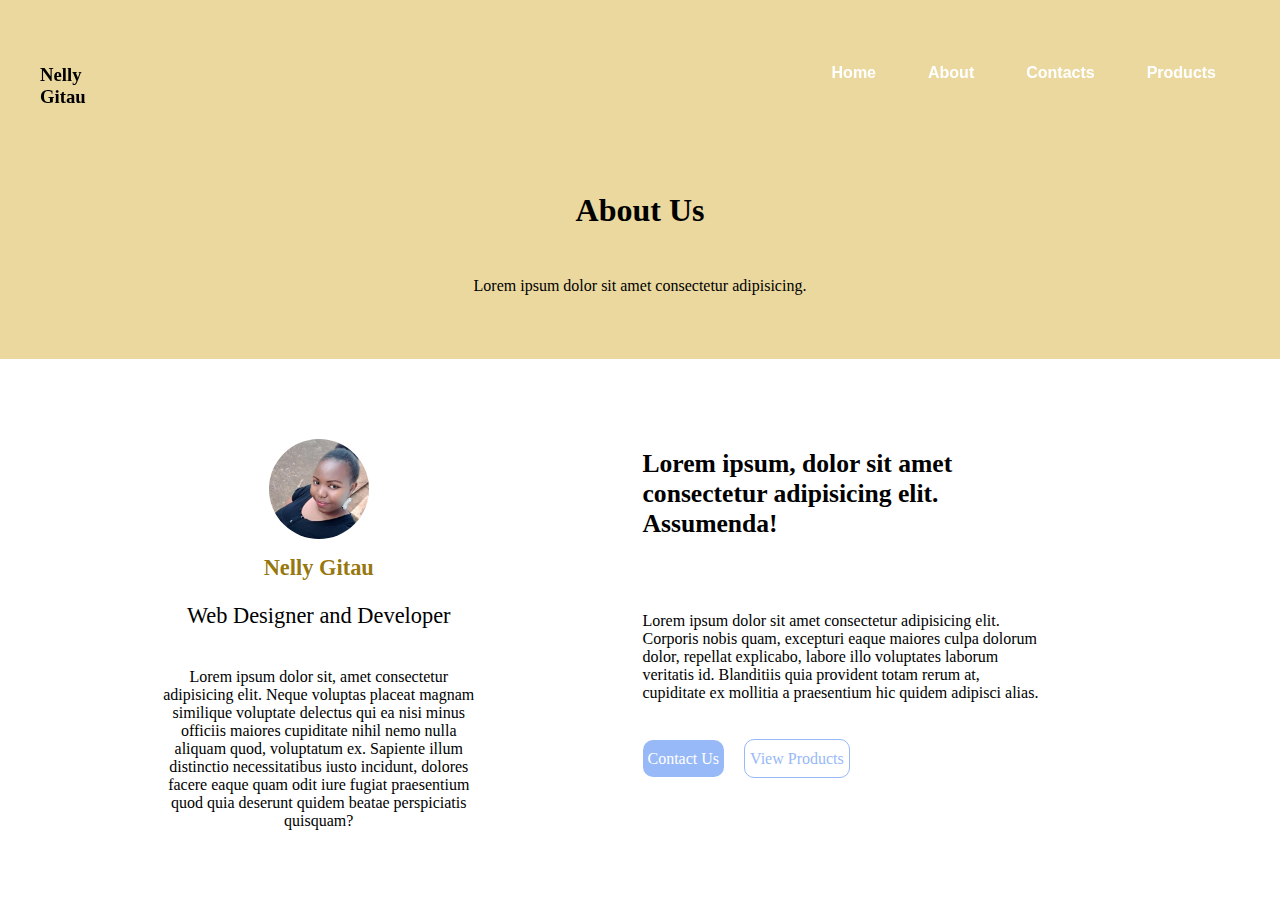
==== about.html @ fa051f5f "initial commit" ====
<!DOCTYPE html>
<html lang="en">
<head>
    <meta charset="UTF-8">
    <meta http-equiv="X-UA-Compatible" content="IE=edge">
    <meta name="viewport" content="width=device-width, initial-scale=1.0">

    <!-- jquery links -->
    <script src="Jquery/jquery-3.4.1.slim.js"></script>

    <script src="js/main.js"></script>
    <link rel="stylesheet" href="css/styling.css">
    <title>Document</title>
</head>
<body>
    <!-- header section -->
    <header>
        <div class="header hero">
            <!-- logo area -->
            <div class="logo header-logo">
                <h3>Nelly Gitau</h3>
            </div>

            <!-- Humburger menu -->
            <div class="burger-btn">
                <span><img src="images/icon-hamburger.svg" alt=""></span>
            </div>

            <!-- Navbar -->
            <nav class="nav">
                <ul class="menu-nav">
                    <li class="menu-nav__item"><a href="index.html" class="menu-nav__link">Home</a></li>
                    <li class="menu-nav__item"><a href="about.html" class="menu-nav__link">About</a></li>
                    <li class="menu-nav__item"><a href="contact.html" class="menu-nav__link">Contacts</a></li>
                    <li class="menu-nav__item"><a href="products.html" class="menu-nav__link">Products</a></li>
                    
                </ul>
            </nav>
        </div>
        </div>
    </header>

    <main>
        <!-- About us section -->
        <section class="about-us">
            <div class="hero-about">
                <h1>About Us</h1>
                <p>Lorem ipsum dolor sit amet consectetur adipisicing.</p>
            </div>
            <div class="info-container">
                <div class="hero-split-3">
                    <article class="my__info">
                        <img src="images/nelly.jpeg" alt="image of nelly">
                        <h4 class="my__name">Nelly Gitau</h4>
                        <p class="my__occupation">Web Designer and Developer</p>
                        <p class="my__bio">
                            Lorem ipsum dolor sit, amet consectetur adipisicing elit. Neque voluptas placeat magnam similique voluptate delectus qui ea nisi minus officiis maiores cupiditate nihil nemo nulla aliquam quod, voluptatum ex. Sapiente illum distinctio necessitatibus iusto incidunt, dolores facere eaque quam odit iure fugiat praesentium quod quia deserunt quidem beatae perspiciatis quisquam?
                        </p>
                    </article>
                    <article class="about-content">
                        <h1 class="about-heading">
                            Lorem ipsum, dolor sit amet consectetur adipisicing elit. Assumenda!
                        </h1>
                        <p class="about-paragraph">
                            Lorem ipsum dolor sit amet consectetur adipisicing elit. Corporis nobis quam, excepturi eaque maiores culpa dolorum dolor, repellat explicabo, labore illo voluptates laborum veritatis id. Blanditiis quia provident totam rerum at, cupiditate ex mollitia a praesentium hic quidem adipisci alias.
                        </p>
                        <span><a class="btn-blue" href="contact.html">Contact Us</a></span>
                        <span><a class="btn-transparent" href="products.html">View Products</a></span>
                    </article>
                </div>
            </div>
        </section>
    </main>
</body>
</html>
---- css/styling.css ----
/* Remove default margin */
body,
h1,
h2,
h3,
h4,
p,
figure,
blockquote,
dl,
dd {
  margin: 0;
}

.home-body{
    background: var(--clr-neutral-gry);
    overflow: hidden;
}

ul {
    list-style-type: none;
    padding: 0;
    margin: 0;
}
a{
    text-decoration: none;
}


 
.header{
    
    position: fixed;
    z-index: 2;
    width: 100%;
    padding: 4rem 0;
    transition: all 0.5s ease-in-out;
}

.header.bg-other{
    position: fixed;
    top: 0;
    transition: all 0.5s ease-in-out;
}

@media (min-width: 700px){
    .header{
        display: flex;
        justify-content: space-between;
    }

.header.bg-other{
    position: fixed;
    top: 0;
    transition: all 0.5s ease-in-out;
}
}

.header .logo{
    padding-left: 1.5625em;
}

@media (min-width: 700px){
    .header .logo{
        padding-left: 2.5em;
    }
}

.nav{
    position: fixed;
    top: 4em;
    left: -6px;
    width: 100vw;
    visibility: hidden;
    -webkit-clip-path: polygon(96% 0%, 90% 10%, 0% 10%, 0% 100%, 100% 100%);
          clip-path: polygon(96% 0%, 90% 10%, 0% 10%, 0% 100%, 100% 100%);
}

.nav.open{
    visibility: visible;
}

@media (min-width: 450px) {
    .nav {
      -webkit-clip-path: polygon(100% 0%, 90% 10%, 0% 10%, 0% 100%, 100% 100%);
              clip-path: polygon(100% 0%, 90% 10%, 0% 10%, 0% 100%, 100% 100%);
    }
}

@media (min-width: 700px) {
    .nav {
      visibility: visible;
      -webkit-clip-path: none;
              clip-path: none;
      position: static;
    }
    
}

.nav .menu-nav{
    display: flex;
    flex-flow: column wrap;
    align-items: center;
    justify-content: space-evenly;
    margin: 0 1em;
    height: 50vh;
    overflow: hidden;
    transform: translate(-50%, -50%) scale(0);
    transform-origin: top;
    cursor: pointer;
    transition: all 0.5s ease-in-out;
}

.nav .menu-nav.open {
    transform: translateY(0) scale(1);
}

.nav .menu-nav__link {
    font-family: "Barlow", sans-serif;
    font-weight: 600;
    color: #333;
    padding: 1rem 0;
}

@media (min-width: 701px) {
    .nav .menu-nav__link {
      color: #fff;
    }
}

@media (min-width: 700px) {
    .nav .menu-nav {
      display: block;
      transform: translateY(0);
      background: transparent;
      text-align: right;
      height: 100%;
      overflow: visible;
    }
    .nav .menu-nav__item {
      display: inline;
      padding-right: 1.5rem;
    }
}


@media (min-width: 900px) {
    .nav .menu-nav__item {
      padding-right: 3rem;
    }
}

.burger-btn{
    position: absolute;
    height: 20px;
    width: 20px;
    cursor: pointer;
    top: 4rem;
    right: 2rem;
}

@media (min-width: 700px){
    .burger-btn{
        visibility: hidden;
    }
}





/* .hero{
    
    
} */
.split-hero{
    display: grid;
    /* grid-auto-flow: column; */
    grid-template-columns: 1fr 1fr;
    background: rgba(233, 214, 153, 0.945);
    height: 100vh;
    
}
/* .split-hero .who__iam{
    background: rgba(233, 214, 153, 0.945);
    
} */
.who__iam .container-who{
    padding: 15rem 0 0 5rem;
    max-width: 30.3546rem;

    
}


.my__potrait img{
    object-fit: cover;
    z-index: 3;
    height: 100vh;
    max-width: 100%;
}


/* About section*/

.hero-about{
    background: rgba(233, 214, 153, 0.945);
    display: flex;
    align-items: center;
    justify-content: center;
    flex-flow: column;
    padding-top: 10rem;
}

.hero-about h1{
    padding: 1em;
    font-weight: 800;
}

.hero-about p{
    padding: 1em 0 4em 0;
}

.hero-split-3{
    display: grid;
    grid-template-columns: 1fr 1fr;
    gap: 5px;
}

.bg-dark{
    background: rgb(70, 79, 99);
    box-shadow: rgba(50, 50, 93, 0.25) 0px 50px 100px -20px, rgba(0, 0, 0, 0.3) 0px 30px 60px -30px, rgba(10, 37, 64, 0.35) 0px -2px 6px 0px inset;
}

.info-container{
    padding-top: 4em ;
}
.text-white{
    color: #fff;
}
.splitted-info{
    display: flex;
    flex-flow: row;
}
.my__info{
    display: flex;
    align-items: center;
    flex-flow: column;
    ;
}
.my__info .my__name{
    font-weight: 700;
    font-size: 1.4em;
    color: rgba(145, 111, 0, 0.945);
}

.my__info .my__occupation{
    font-weight: 500;
    font-size: 1.4em;
}

.my__info img{
    height: 100px;
    max-width: 100%;
    border-radius: 50%;
    padding: 1em;
}
.my__info .my__occupation{
    padding: 1em;
}
.my__info .my__bio{
    text-align: center;
    max-width: 20.456rem;
    padding: 1em;
}

.about-content span{
    padding-top: 1em;
    padding-right: 1em;
}
.about-heading{
    font-weight: 700;
    font-size: 1.6em;
    max-width: 20.235rem;
    padding-top: 1em;
    padding-bottom: 1em;
}
.about-paragraph{
    font-weight: 100;
    font-size: 1rem;
    padding-top: 3em;
    padding-bottom: 3em;
    max-width: 25.2345rem;
}
.btn-blue{
    background: rgb(152, 185, 247);
    color: #fff;
    padding: 10px 5px;
    font-size: 1em;
    font-weight: 500;
    border-radius: 10px;
}
.btn-transparent{
    color: rgb(152, 185, 247);
    border: 1px solid rgb(152, 185, 247);
    font-size: 1em;
    font-weight: 500;
    border-radius: 10px;
    padding: 10px 5px;
}

/* Contact-section */
.contact-bg{
    background: rgb(119, 131, 153);
}
.contact-container{
    padding: 10rem 5rem 0 5rem;
    display: flex;
    align-items: center;
    justify-content: center;
    flex-flow: column;
}

.hr-container{
    padding: 1em 5rem 0 5rem;
    color: #fff;
    border: none;
    color: #fff;
}
/* .contact-container hr{
    width: 100%;
} */
hr {
    border: 0;
    height: 1px;
    /* width: 10%; */
    position: relative;
    margin: 30px auto;
  }
  hr.center-ball {
    background: #39d1b4;
  }
  hr.center-ball:before {
    content: "";
    width: 6px;
    height: 6px;
    background: #39d1b4;
    display: inline-block;
    border: 2px solid #39d1b4;
    -moz-border-radius: 50%;
    -webkit-border-radius: 50%;
    border-radius: 50%;
    position: absolute;
    top: -4px;
    left: 50%;
    margin: 0 0 0 -3px;
}

.main-info{
    display: flex;
    justify-content: center;
    align-items: center;
    flex-flow: column;
}
.main-info > *{
    padding: 1em 0 1em 0 ;
}

.container-for-split{
    padding: 0 10rem 0 10rem
}

.split-contact__info{
    display: grid;
    grid-template-columns: 1fr 1fr;
    justify-content: center;
    align-items: center;
}

.contact-form{
    display: flex;
    justify-content: center;
    align-items: center;
}

.form-group{
    margin-bottom: 1rem;
}
.form-control {
    display: block;
    width: 100%;
    height: calc(2.25rem + 2px);
    padding: 0.375rem 0.75rem;
    font-size: 1rem;
    line-height: 1.5;
    color: #495057;
    background-color: #fff;
    background-clip: padding-box;
    border: 1px solid #ced4da;
    border-radius: 0.25rem;
    transition: border-color 0.15s ease-in-out, box-shadow 0.15s ease-in-out;
}
.form-control:focus {
    color: #495057;
    background-color: #fff;
    border-color: #80bdff;
    outline: 0;
    box-shadow: 0 0 0 0.2rem rgba(0, 123, 255, 0.25);
}

.form-control::placeholder {
    color: #6c757d;
    opacity: 1;
}


input[type="submit"]{
    align-items: center;
    padding: 10px 5px;
}

.location__personal p{
    padding: 1em 0 1em 0;
}
.location__personal i{
    color: #fff;
}
.location__personal span{
    padding-right: 1em;
}

  
hr.center-diamond {
    background: #c0d8d4;
  }
hr.center-diamond:before {
    content: "";
    width: 6px;
    height: 6px;
    background: #c0d8d4;
    display: inline-block;
    border: 2px solid #c0d8d4;
    position: absolute;
    top: -5px;
    left: 50%;
    margin: 0 0 0 -3px;
    transform: rotate(45deg);
    -ms-transform: rotate(45deg);
    /* IE 9 */
    -webkit-transform: rotate(45deg);
    /* Opera, Chrome, and Safari */
}

.socials{
    display: flex;
    justify-content: center;
    align-items: center;
}

/* Product page */
.products-hero{
    background: rgb(202, 248, 240);
    
}
.humaans{
    display: flex;
    justify-content: flex-end;
    align-items: flex-end;
}

.hero-text{
    text-transform: capitalize;
    /* display: flex;
    align-items: center;
    justify-content: center;
    padding: 5rem 0 5rem 0; */
    position: absolute;
    left: 50%;
    top: 30%;
    transform: translate(-50%, -50%);
    text-align: center;
}

.hero-text h3{
    font-weight: 700;
    font-size: 2.1em;
    color: darkgoldenrod;
    padding: 1em;
}

.hero-text p{
    padding: 1em;
    font-weight: 700;
    font-size: 1.2em;
}

.prod-container{
    padding: 0 5rem 0 5em;
}

.product-header{
    display: flex;
    justify-content: center;
    flex-flow: column;
    align-items: center;

}

.product-split{
    display: grid;
    grid-template-columns: 1fr 1fr 1fr 1fr;
    padding: 4rem 0 4rem 0;
}

.productimg img{
    height: 100%;
    max-width: 100%;
}

.product__slogan{
    padding: 1em;
}
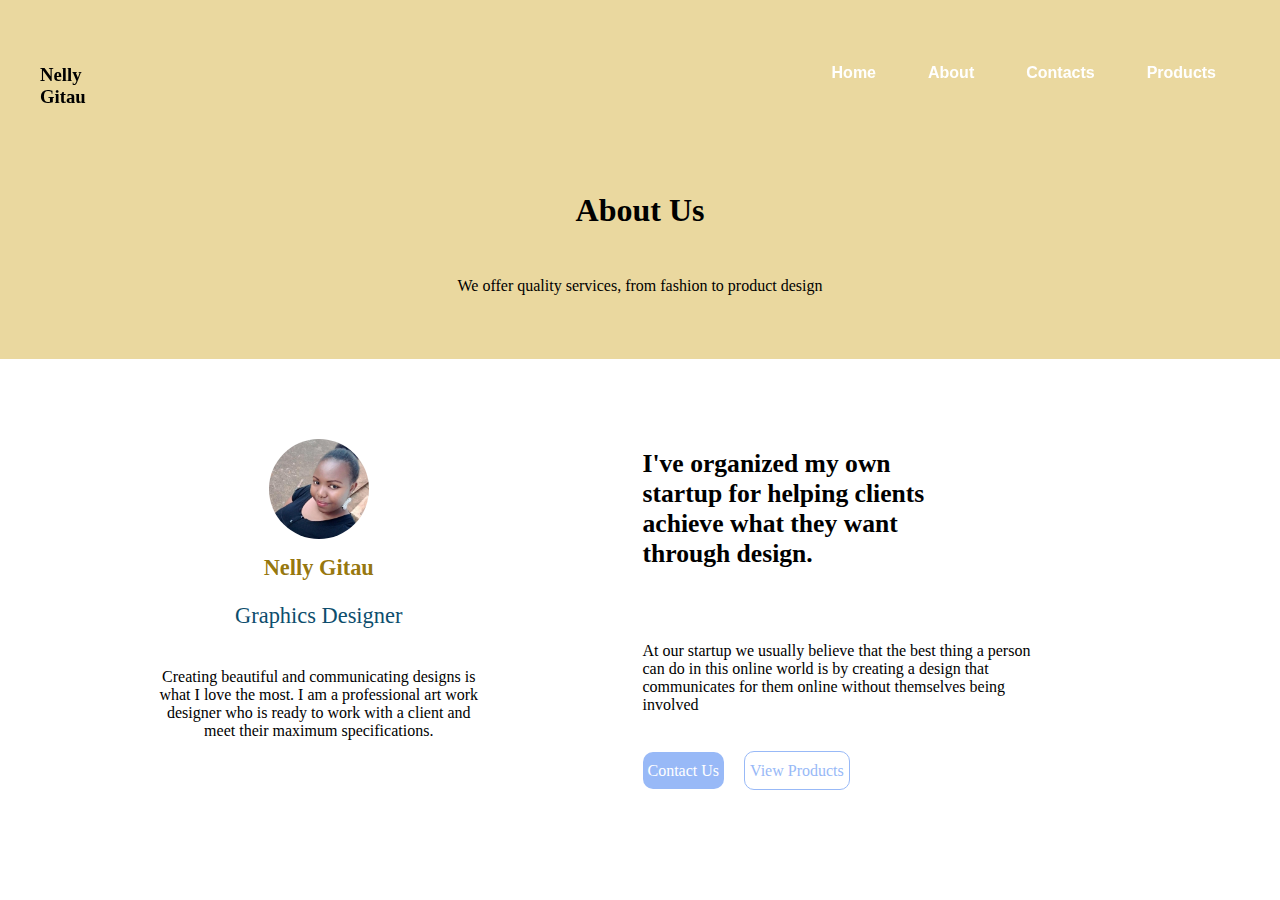
==== commit e93b6dd9: "update: removed the dummy data" ====
--- a/about.html
+++ b/about.html
@@ -45,24 +45,24 @@
         <section class="about-us">
             <div class="hero-about">
                 <h1>About Us</h1>
-                <p>Lorem ipsum dolor sit amet consectetur adipisicing.</p>
+                <p>We offer quality services, from fashion to product design</p>
             </div>
             <div class="info-container">
                 <div class="hero-split-3">
                     <article class="my__info">
                         <img src="images/nelly.jpeg" alt="image of nelly">
                         <h4 class="my__name">Nelly Gitau</h4>
-                        <p class="my__occupation">Web Designer and Developer</p>
+                        <p class="my__occupation">Graphics Designer</p>
                         <p class="my__bio">
-                            Lorem ipsum dolor sit, amet consectetur adipisicing elit. Neque voluptas placeat magnam similique voluptate delectus qui ea nisi minus officiis maiores cupiditate nihil nemo nulla aliquam quod, voluptatum ex. Sapiente illum distinctio necessitatibus iusto incidunt, dolores facere eaque quam odit iure fugiat praesentium quod quia deserunt quidem beatae perspiciatis quisquam?
+                            Creating beautiful and communicating designs is what I love the most. I am a professional art work designer who is ready to work with a client and meet their maximum specifications.
                         </p>
                     </article>
                     <article class="about-content">
                         <h1 class="about-heading">
-                            Lorem ipsum, dolor sit amet consectetur adipisicing elit. Assumenda!
+                            I've organized my own startup for helping clients achieve what they want through design.
                         </h1>
                         <p class="about-paragraph">
-                            Lorem ipsum dolor sit amet consectetur adipisicing elit. Corporis nobis quam, excepturi eaque maiores culpa dolorum dolor, repellat explicabo, labore illo voluptates laborum veritatis id. Blanditiis quia provident totam rerum at, cupiditate ex mollitia a praesentium hic quidem adipisci alias.
+                            At our startup we usually believe that the best thing a person can do in this online world is by creating a design that communicates for them online without themselves being involved
                         </p>
                         <span><a class="btn-blue" href="contact.html">Contact Us</a></span>
                         <span><a class="btn-transparent" href="products.html">View Products</a></span>
--- a/css/styling.css
+++ b/css/styling.css
@@ -186,9 +186,22 @@
     background: rgba(233, 214, 153, 0.945);
     
 } */
+
+.who__iam{
+    padding: 15rem 0 0 5rem;
+}
+
+.intro-text{
+    padding: 1em 0;
+}
+.intro-text i{
+    color: rgb(9, 89, 109);
+}
+
 .who__iam .container-who{
-    padding: 15rem 0 0 5rem;
+    
     max-width: 30.3546rem;
+    line-height: 2.5em;
 
     
 }
@@ -202,7 +215,7 @@
 }
 
 
-/* About section*/
+/* About section page*/
 
 .hero-about{
     background: rgba(233, 214, 153, 0.945);
@@ -258,6 +271,7 @@
 .my__info .my__occupation{
     font-weight: 500;
     font-size: 1.4em;
+    color: rgb(13, 78, 109);
 }
 
 .my__info img{
@@ -518,6 +532,10 @@
     max-width: 100%;
 }
 
+.product-heading{
+    padding: 2em 0 ;
+}
+
 .product__slogan{
     padding: 1em;
 }